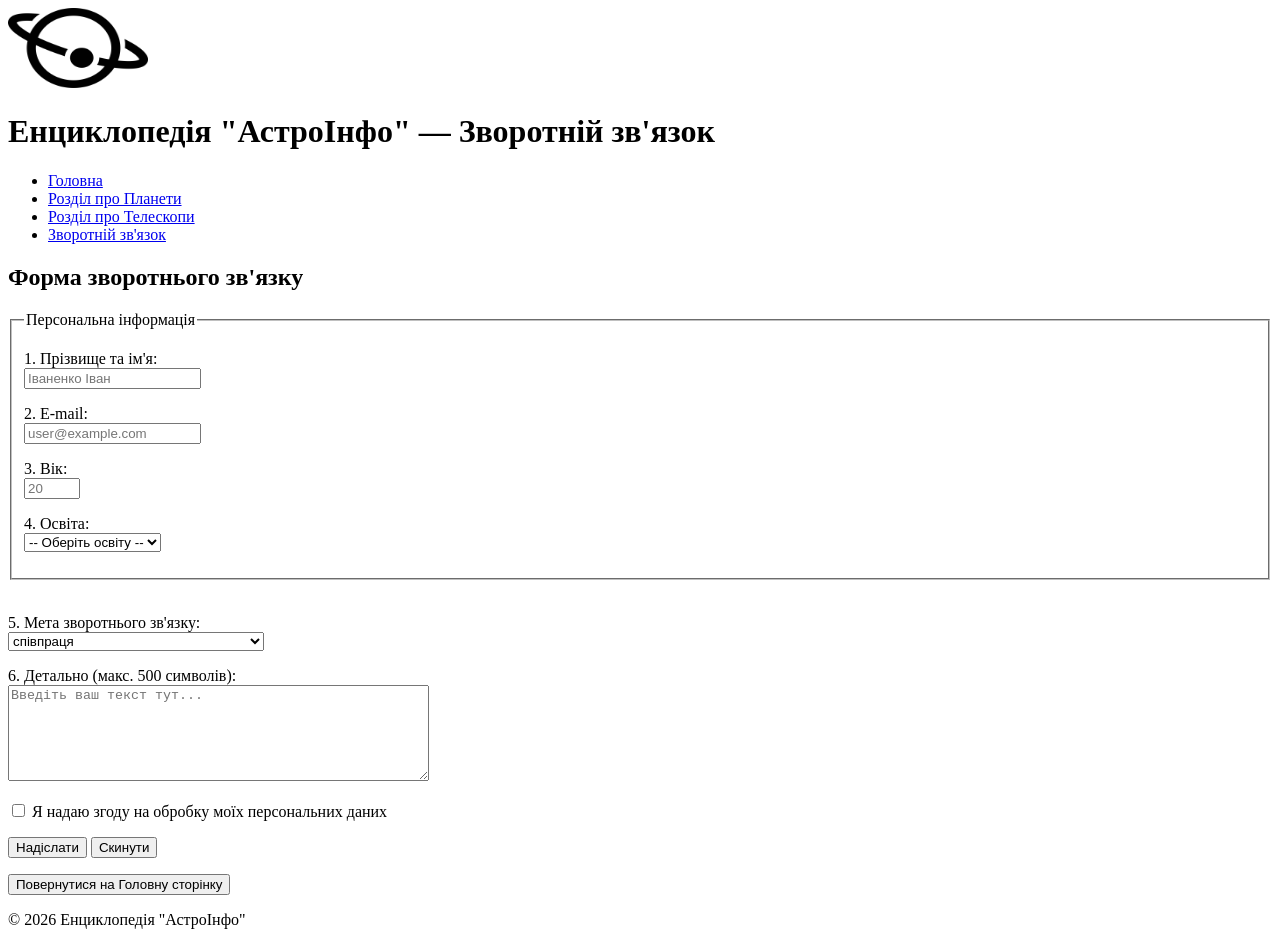
==== Лаб 1/feedback.html @ 33acb772 "Initial commit: Lab 1" ====
<!DOCTYPE html>
<html lang="uk">
<head>
    <meta charset="UTF-8">
    <meta name="viewport" content="width=device-width, initial-scale=1.0">
    <title>АстроІнфо — Зворотній зв'язок</title>
</head>
<body>

    <header>
        <img src="images/logo.png" alt="Логотип АстроІнфо" width="140" height="80">
        <h1>Енциклопедія "АстроІнфо" — Зворотній зв'язок</h1>
        <nav>
            <ul>
                <li><a href="index.html">Головна</a></li>
                <li><a href="planets.html">Розділ про Планети</a></li>
                <li><a href="telescopes.html">Розділ про Телескопи</a></li>
                <li><a href="feedback.html">Зворотній зв'язок</a></li>
            </ul>
        </nav>
    </header>

    <main>
        <h2>Форма зворотнього зв'язку</h2>

        <form action="#" method="post">
            
            <fieldset>
                <legend>Персональна інформація</legend>
                
                <p>
                    <label for="fullname">1. Прізвище та ім'я:</label><br>
                    <input type="text" id="fullname" name="fullname" placeholder="Іваненко Іван" required>
                </p>

                <p>
                    <label for="email">2. E-mail:</label><br>
                    <input type="email" id="email" name="email" placeholder="user@example.com" required>
                </p>

                <p>
                    <label for="age">3. Вік:</label><br>
                    <input type="number" id="age" name="age" min="10" max="120" placeholder="20" required>
                </p>

                <p>
                    <label for="education">4. Освіта:</label><br>
                    <select id="education" name="education" required>
                        <option value="">-- Оберіть освіту --</option>
                        <option value="full">повна</option>
                        <option value="incomplete">неповна</option>
                        <option value="higher">вища</option>
                        <option value="vocational">професійна</option>
                    </select>
                </p>
            </fieldset>

            <br>

            <p>
                <label for="purpose">5. Мета зворотнього зв'язку:</label><br>
                <select id="purpose" name="purpose" required>
                    <option value="cooperation">співпраця</option>
                    <option value="copyright">скарга на порушення права власності</option>
                    <option value="proposal">пропозиція</option>
                    <option value="error">наявність помилки</option>
                </select>
            </p>

            <p>
                <label for="details">6. Детально (макс. 500 символів):</label><br>
                <textarea id="details" name="details" rows="6" cols="50" maxlength="500" placeholder="Введіть ваш текст тут..." required></textarea>
            </p>

            <p>
                <input type="checkbox" id="consent" name="consent" required>
                <label for="consent">Я надаю згоду на обробку моїх персональних даних</label>
            </p>

            <p>
                <button type="submit">Надіслати</button>
                <button type="reset">Скинути</button>
            </p>

        </form>

        <p>
            <a href="index.html"><button type="button">Повернутися на Головну сторінку</button></a>
        </p>
    </main>

    <footer>
        <p>&copy; 2026 Енциклопедія "АстроІнфо"</p>
    </footer>

</body>
</html>
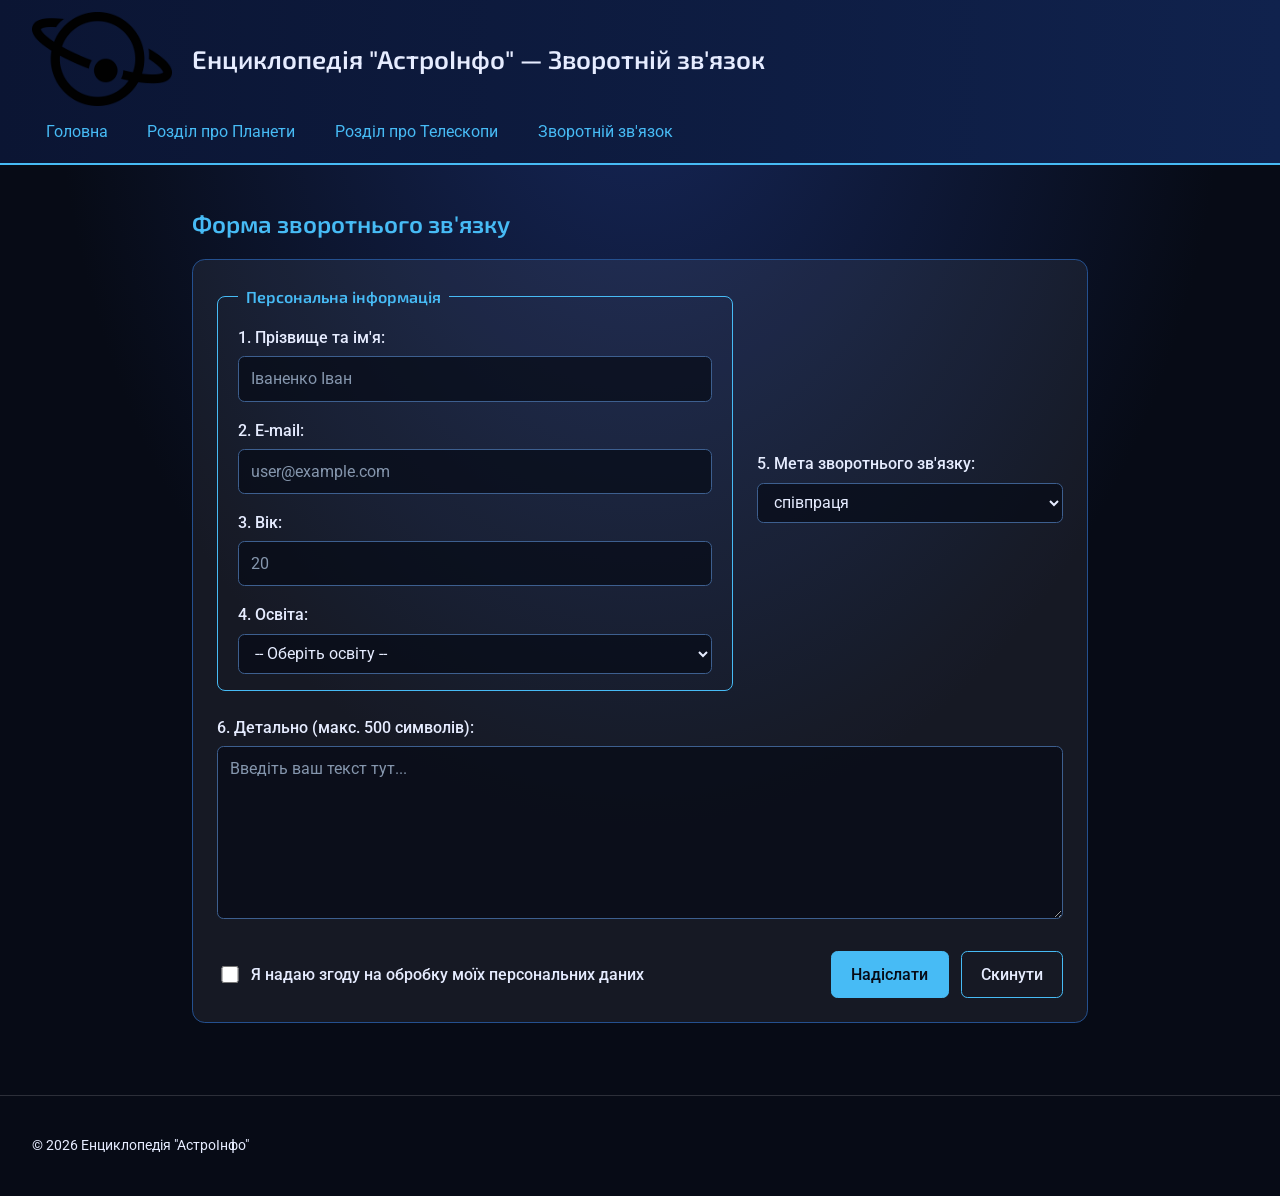
==== commit 1445d2b8: "Lab 2" ====
--- a/Лаб 1/feedback.html
+++ b/Лаб 1/feedback.html
@@ -4,6 +4,14 @@
     <meta charset="UTF-8">
     <meta name="viewport" content="width=device-width, initial-scale=1.0">
     <title>АстроІнфо — Зворотній зв'язок</title>
+
+    <link rel="preconnect" href="https://fonts.googleapis.com">
+    <link rel="preconnect" href="https://fonts.gstatic.com" crossorigin>
+    <link href="https://fonts.googleapis.com/css2?family=Exo+2:wght@400;600;700&family=Roboto:wght@300;400;500&display=swap" rel="stylesheet">
+ 
+    <link rel="stylesheet" href="css/styles.css">
+    <link rel="stylesheet" href="css/feedback.css">
+
 </head>
 <body>
 
@@ -25,7 +33,7 @@
 
         <form action="#" method="post">
             
-            <fieldset>
+            <fieldset class="personal">
                 <legend>Персональна інформація</legend>
                 
                 <p>
@@ -57,7 +65,7 @@
 
             <br>
 
-            <p>
+            <p class="purpose">
                 <label for="purpose">5. Мета зворотнього зв'язку:</label><br>
                 <select id="purpose" name="purpose" required>
                     <option value="cooperation">співпраця</option>
@@ -67,26 +75,22 @@
                 </select>
             </p>
 
-            <p>
+            <p class="details">
                 <label for="details">6. Детально (макс. 500 символів):</label><br>
                 <textarea id="details" name="details" rows="6" cols="50" maxlength="500" placeholder="Введіть ваш текст тут..." required></textarea>
             </p>
 
-            <p>
+            <p class="consent">
                 <input type="checkbox" id="consent" name="consent" required>
                 <label for="consent">Я надаю згоду на обробку моїх персональних даних</label>
             </p>
 
-            <p>
+            <p class="actions">
                 <button type="submit">Надіслати</button>
                 <button type="reset">Скинути</button>
             </p>
 
         </form>
-
-        <p>
-            <a href="index.html"><button type="button">Повернутися на Головну сторінку</button></a>
-        </p>
     </main>
 
     <footer>
--- a/Лаб 1/css/styles.css
+++ b/Лаб 1/css/styles.css
@@ -0,0 +1,148 @@
+*, *::before, *::after {
+    box-sizing: border-box;
+}
+ 
+:root {
+    --bg-dark: #070b16;
+    --panel: rgba(255, 255, 255, 0.06);
+    --accent: hsl(200, 90%, 62%);
+    --text: #e6ecff;
+    --header-h: 10.5rem;
+}
+ 
+html {
+    scroll-behavior: smooth;
+}
+ 
+body {
+    margin: 0;
+    font-family: "Roboto", Arial, sans-serif;
+    font-size: 1rem;
+    line-height: 1.6;
+    color: var(--text);
+    background: var(--bg-dark) radial-gradient(ellipse at top, #16275a 0%, var(--bg-dark) 65%) no-repeat fixed;
+}
+ 
+
+h1,
+h2,
+h3 {
+    font-family: "Exo 2", "Trebuchet MS", sans-serif;
+    font-weight: 600;
+    line-height: 1.25;
+}
+ 
+h1 {
+    font-size: 1.6rem;
+    margin: 0;
+}
+ 
+h2 {
+    font-size: 1.5rem;
+    color: var(--accent);
+}
+ 
+h3 {
+    font-size: 1.15rem;
+}
+ 
+header {
+    padding: 0.75rem 2rem;
+    background: linear-gradient(90deg, #0b1533, #10224d);
+    border-bottom: 2px solid var(--accent);
+}
+ 
+header img {
+    display: inline-block;
+    vertical-align: middle;
+    margin-right: 1rem;
+    transition: transform 0.4s ease;
+}
+ 
+header img:hover {
+    transform: rotate(-6deg) scale(1.08);
+}
+ 
+header h1 {
+    display: inline-block;
+    vertical-align: middle;
+    max-width: calc(100% - 170px);
+}
+ 
+nav ul {
+    margin: 0.5rem 0 0;
+    padding: 0;
+    list-style: none;
+}
+ 
+nav li {
+    display: inline-block;
+    margin-right: 0.5rem;
+}
+ 
+nav a {
+    display: inline-block;
+    padding: 0.3rem 0.8rem;
+    border: 1px solid transparent;
+    border-radius: 999px;
+    transition: background-color 0.3s ease, border-color 0.3s ease;
+}
+ 
+nav a:hover {
+    background-color: rgba(255, 255, 255, 0.1);
+    border-color: var(--accent);
+    text-decoration: none;
+}
+ 
+a {
+    color: var(--accent);
+    text-decoration: none;
+}
+ 
+a:hover {
+    text-decoration: underline;
+}
+ 
+a:focus-visible,
+button:focus-visible {
+    outline: 2px solid #ffffff;
+    outline-offset: 3px;
+}
+ 
+img {
+    max-width: 100%;
+    height: auto;
+}
+ 
+hr {
+    border: 0;
+    border-top: 1px solid rgba(255, 255, 255, 0.15);
+}
+ 
+::selection {
+    color: var(--bg-dark);
+    background: var(--accent);
+}
+ 
+button {
+    padding: 0.6rem 1.2rem;
+    font: inherit;
+    font-weight: 500;
+    color: var(--bg-dark);
+    background: var(--accent);
+    border: 1px solid var(--accent);
+    border-radius: 0.4rem;
+    cursor: pointer;
+    transition: filter 0.3s ease;
+}
+ 
+button:hover {
+    filter: brightness(1.15);
+}
+ 
+footer {
+    margin-top: 3rem;
+    padding: 1.5rem 2rem;
+    font-size: 0.9rem;
+    border-top: 1px solid rgba(255, 255, 255, 0.15);
+}
--- a/Лаб 1/css/feedback.css
+++ b/Лаб 1/css/feedback.css
@@ -0,0 +1,129 @@
+main {
+    max-width: 60rem;
+    margin: 0 auto;
+    padding: 1.5rem 2rem;
+}
+ 
+br {
+    display: none;
+}
+ 
+form {
+    display: flex;
+    flex-flow: row wrap;
+    justify-content: space-between;
+    align-items: flex-start;
+    align-content: flex-start;
+    gap: 1.5rem;
+    padding: 1.5rem;
+    background: var(--panel);
+    border: 1px solid hsl(215, 60%, 35%);
+    border-radius: 0.8rem;
+}
+ 
+form p {
+    margin: 0;
+}
+
+.personal {
+    order: 1;
+    flex: 2 1 22rem;
+    margin: 0;
+    padding: 1rem 1.25rem;
+    border: 1px solid var(--accent);
+    border-radius: 0.5rem;
+}
+ 
+.purpose {
+    order: 2;
+    flex: 1 1 14rem;
+    align-self: center;
+}
+ 
+.details {
+    order: 3;
+    flex: 1 1 100%;
+}
+
+.consent {
+    order: 4;
+    flex: 1 1 18rem;
+    align-self: center;
+    display: flex;
+    align-items: center;
+    gap: 0.6rem;
+}
+ 
+.actions {
+    order: 5;
+    flex: 0 0 auto;
+    display: flex;
+    gap: 0.75rem;
+}
+ 
+legend {
+    padding: 0 0.5rem;
+    font-family: "Exo 2", "Trebuchet MS", sans-serif;
+    font-weight: 600;
+    color: var(--accent);
+}
+ 
+fieldset p {
+    margin-bottom: 1rem;
+}
+ 
+fieldset p:last-of-type {
+    margin-bottom: 0;
+}
+ 
+label {
+    display: block;
+    margin-bottom: 0.35rem;
+    font-weight: 500;
+}
+ 
+.consent label {
+    display: inline;
+    margin: 0;
+}
+ 
+input:not([type="checkbox"]),
+select,
+textarea {
+    width: 100%;
+    padding: 0.55rem 0.75rem;
+    font: inherit;
+    color: var(--text);
+    background: rgba(7, 11, 22, 0.7);
+    border: 1px solid hsl(215, 40%, 40%);
+    border-radius: 0.4rem;
+    transition: border-color 0.3s ease, box-shadow 0.3s ease;
+}
+ 
+input:focus,
+select:focus,
+textarea:focus {
+    outline: none;
+    border-color: var(--accent);
+    box-shadow: 0 0 0 3px hsla(200, 90%, 62%, 0.3);
+}
+ 
+input[type="checkbox"] {
+    width: 1.1rem;
+    height: 1.1rem;
+    accent-color: var(--accent);
+}
+ 
+textarea {
+    min-height: 8rem;
+    resize: vertical;
+}
+ 
+::placeholder {
+    color: hsl(215, 20%, 60%);
+}
+ 
+button[type="reset"] {
+    color: var(--text);
+    background: transparent;
+}
